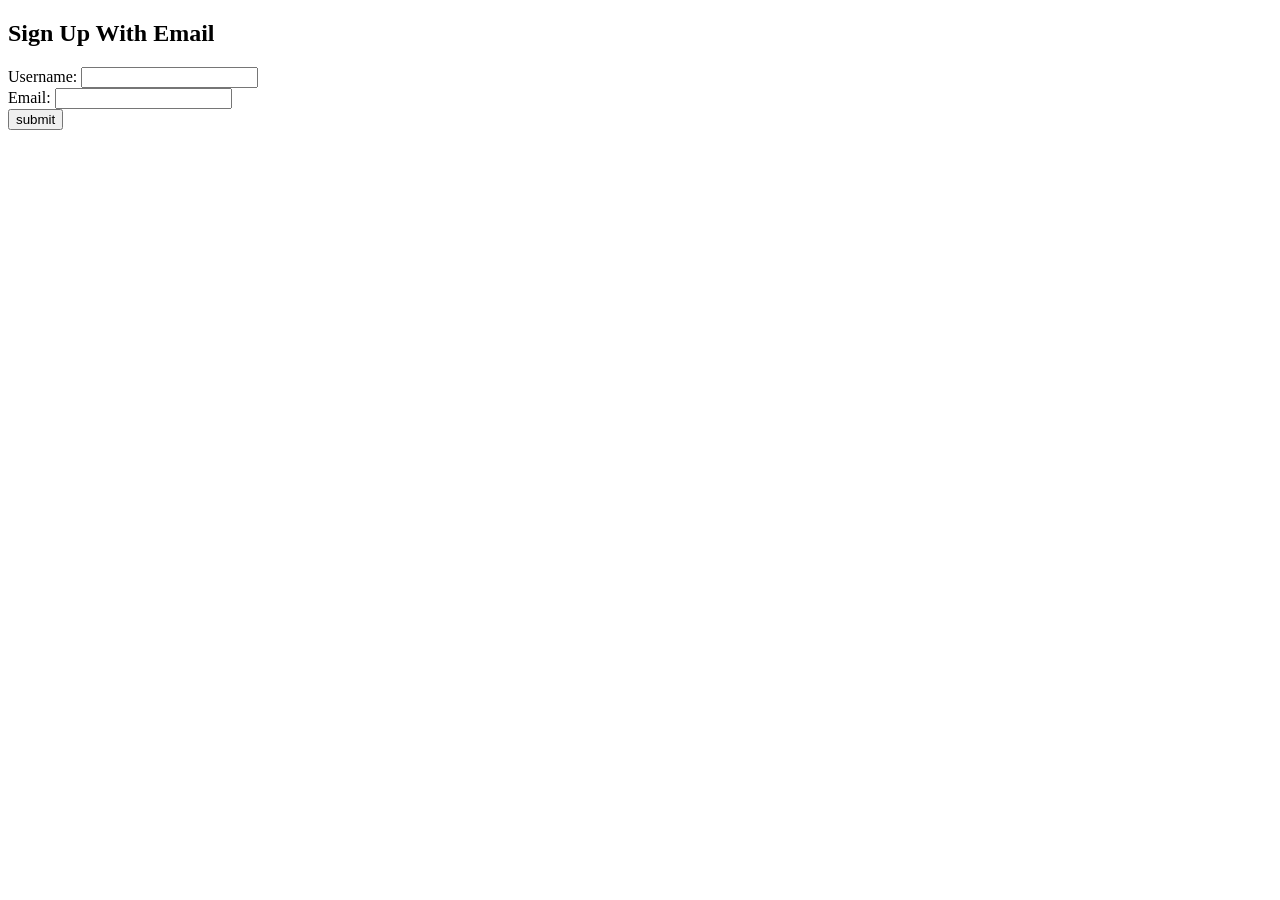
==== vercel/public/email_signup.html @ 70f23ebb "add structure for vercel, deploy and upload servers Signed-off-by: Nikhil Sharma <nikhilsharma230303" ====
<!DOCTYPE html>
<html lang="en">
<head>
    <meta charset="UTF-8">
    <meta name="viewport" content="width=device-width, initial-scale=1.0">
    <link rel="stylesheet" href="/assets/login/style.css">
    <title>Signup</title>
</head>
<body>
    <div class="container">
        <h2>Sign Up With Email</h2>
        <form method="post" action="/continue/email?operation=signup">
            <div class="form-group">
                <div class="form-group">
                    <label for="username">Username:</label>
                    <input type="text" id="username" name="username" required>
                </div>
                <label for="email">Email:</label>
                <input type="email" id="email" name="email" required>
            </div>
            <div class="form-group">
                <input type="submit" value="submit">
            </div>
        </form>
    </div>
</body>
</html>
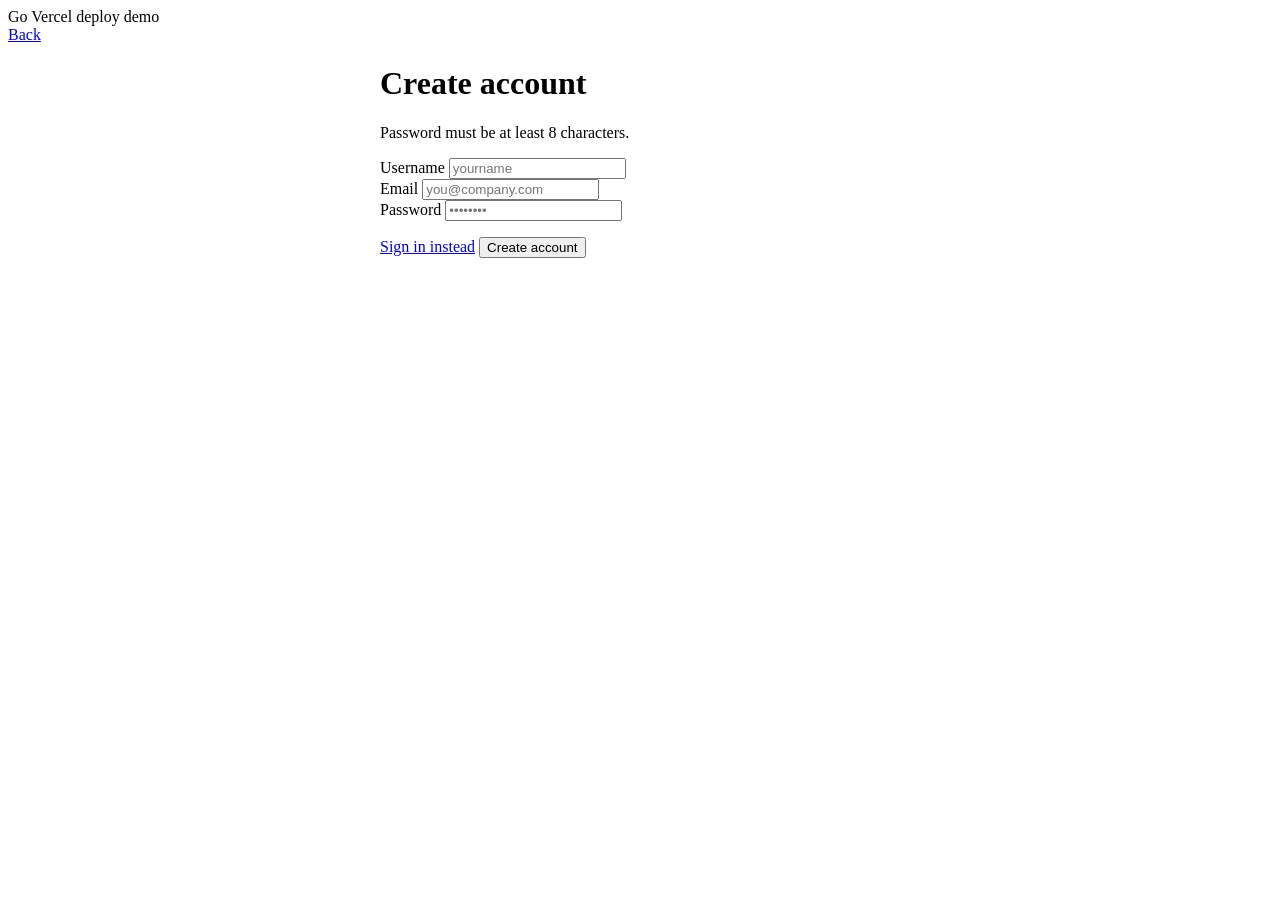
==== commit 81616033: "ui" ====
--- a/vercel/public/email_signup.html
+++ b/vercel/public/email_signup.html
@@ -3,25 +3,46 @@
 <head>
     <meta charset="UTF-8">
     <meta name="viewport" content="width=device-width, initial-scale=1.0">
-    <link rel="stylesheet" href="/assets/login/style.css">
-    <title>Signup</title>
+    <link rel="stylesheet" href="/assets/app.css">
+    <title>Go Vercel • Email sign up</title>
 </head>
 <body>
-    <div class="container">
-        <h2>Sign Up With Email</h2>
-        <form method="post" action="/continue/email?operation=signup">
-            <div class="form-group">
-                <div class="form-group">
-                    <label for="username">Username:</label>
-                    <input type="text" id="username" name="username" required>
-                </div>
-                <label for="email">Email:</label>
-                <input type="email" id="email" name="email" required>
+    <div class="page">
+        <div class="topbar">
+            <div class="brand">
+                <div class="logo" aria-hidden="true"></div>
+                <div>Go Vercel <span class="subtle">deploy demo</span></div>
             </div>
-            <div class="form-group">
-                <input type="submit" value="submit">
+            <div class="actions">
+                <a class="btn" href="/signup">Back</a>
             </div>
-        </form>
+        </div>
+
+        <div class="container">
+            <div class="card" style="max-width:520px;margin:0 auto;">
+                <h1>Create account</h1>
+                <p class="small muted">Password must be at least <span class="kbd">8</span> characters.</p>
+                <div class="divider"></div>
+                <form method="post" action="/signup/password">
+                    <div class="field">
+                        <label for="username">Username</label>
+                        <input type="text" id="username" name="username" placeholder="yourname" required>
+                    </div>
+                    <div class="field">
+                        <label for="email">Email</label>
+                        <input type="email" id="email" name="email" placeholder="you@company.com" required>
+                    </div>
+                    <div class="field">
+                        <label for="password">Password</label>
+                        <input type="password" id="password" name="password" placeholder="••••••••" required>
+                    </div>
+                    <div class="row" style="justify-content:space-between;margin-top:16px;">
+                        <a class="btn" href="/">Sign in instead</a>
+                        <button class="btn primary" type="submit">Create account</button>
+                    </div>
+                </form>
+            </div>
+        </div>
     </div>
 </body>
 </html>
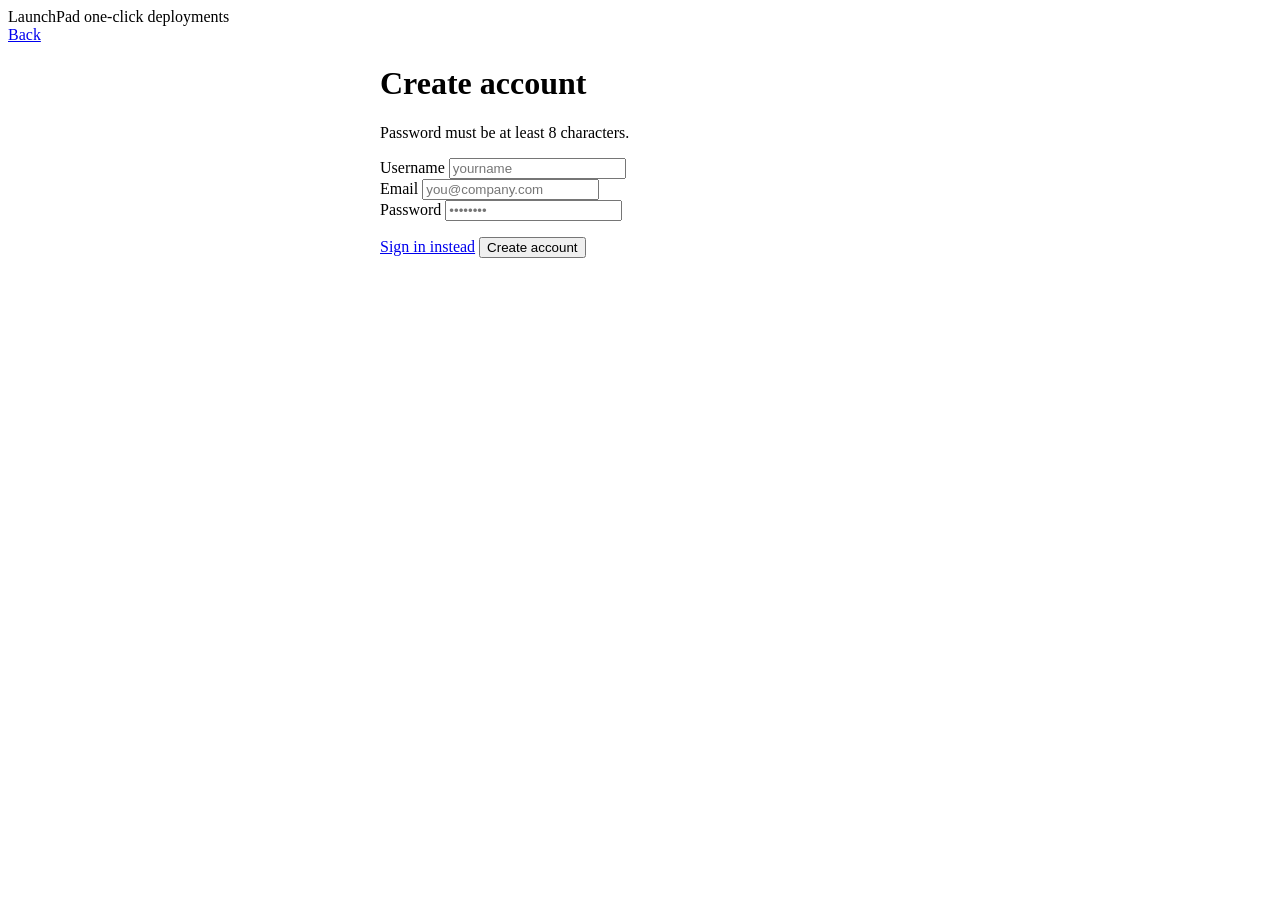
==== commit f53f90f3: "add frontedn" ====
--- a/vercel/public/email_signup.html
+++ b/vercel/public/email_signup.html
@@ -4,14 +4,14 @@
     <meta charset="UTF-8">
     <meta name="viewport" content="width=device-width, initial-scale=1.0">
     <link rel="stylesheet" href="/assets/app.css">
-    <title>Go Vercel • Email sign up</title>
+    <title>LaunchPad • Email sign up</title>
 </head>
 <body>
     <div class="page">
         <div class="topbar">
             <div class="brand">
                 <div class="logo" aria-hidden="true"></div>
-                <div>Go Vercel <span class="subtle">deploy demo</span></div>
+                <div>LaunchPad <span class="subtle">one‑click deployments</span></div>
             </div>
             <div class="actions">
                 <a class="btn" href="/signup">Back</a>
